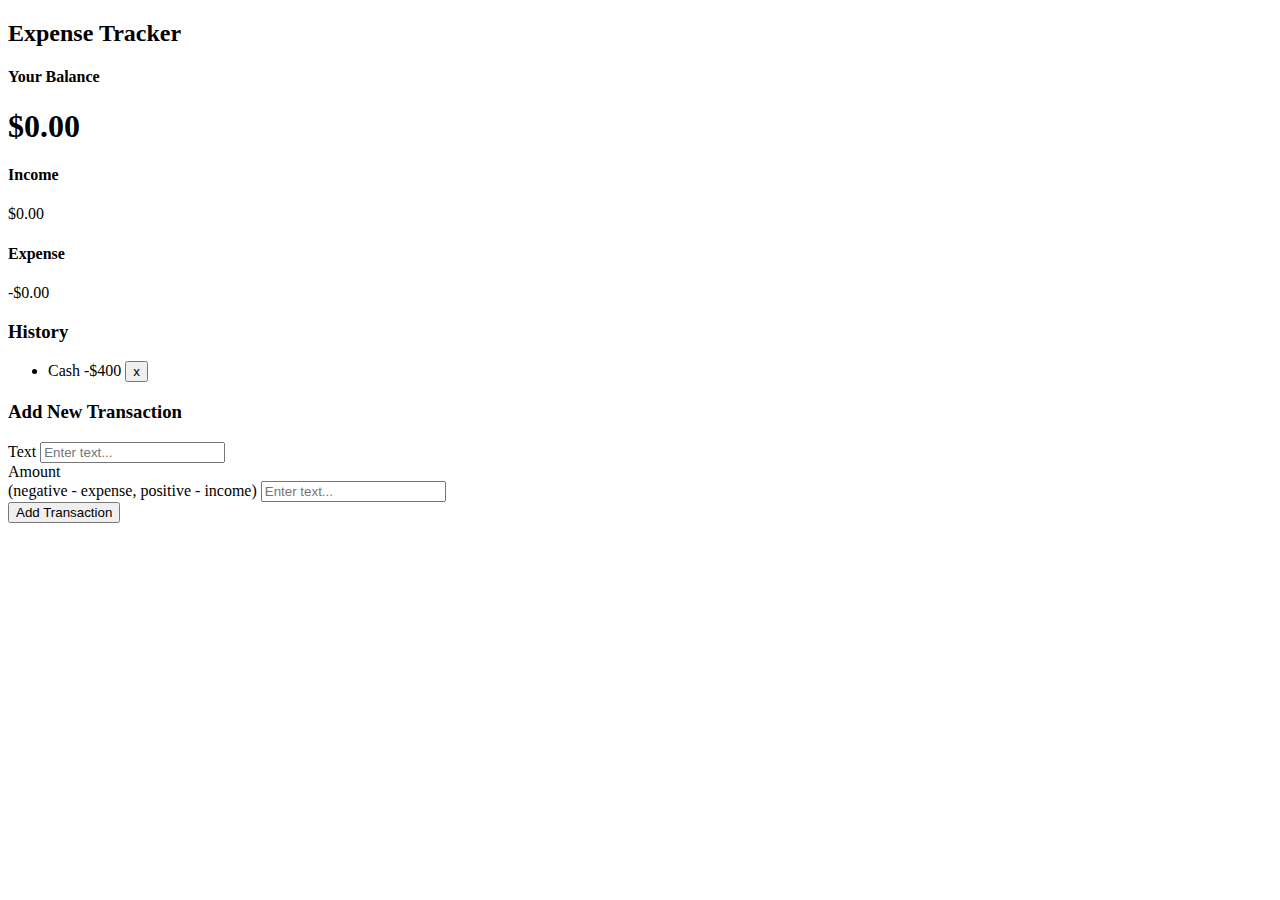
==== tm_proj/P9_expensetracker/index.html @ 7aeaac12 "added html from proj based upon video tutorial" ====
<!DOCTYPE html>
<html lang="en">
<head>
    <meta charset="UTF-8">
    <meta http-equiv="X-UA-Compatible" content="IE=edge">
    <meta name="viewport" content="width=device-width, initial-scale=1.0">
    <link rel="stylesheet" href="style.css">
    <title>Expense Tracker</title>
</head>
<body>
    <h2>Expense Tracker</h2>

    <div class="container">
        <h4>Your Balance</h4>
        <h1 id="balance">$0.00</h1>
    
        <div class="inc-exp-container">
            <div>
                <h4>Income</h4>
                <p id="money-plus" class="money plus">$0.00</p>
            </div>
            <div>
                <h4>Expense</h4>
                <p id="money-minus" class="money minus">-$0.00</p>
            </div>
        </div>

        <h3>History</h3>
        <ul id="list" class="list">
            <li class="minus">Cash <span>-$400</span> <button class="delete-btn">x</button></li>
        </ul>
        <h3>Add New Transaction</h3>
        <form>
            <div class="form-control">
                <label for="text">Text</label>
                <input type="text" id="text" placeholder="Enter text...">
            </div>
            <div class="form-control">
                <label for="amount">Amount <br>(negative - expense, positive - income)</label>
                <input type="number" id="amount" placeholder="Enter text...">
            </div>

            <button class="btn">Add Transaction</button>
        </form>
    </div>

    <script src="script.js"></script>
</body>
</html>
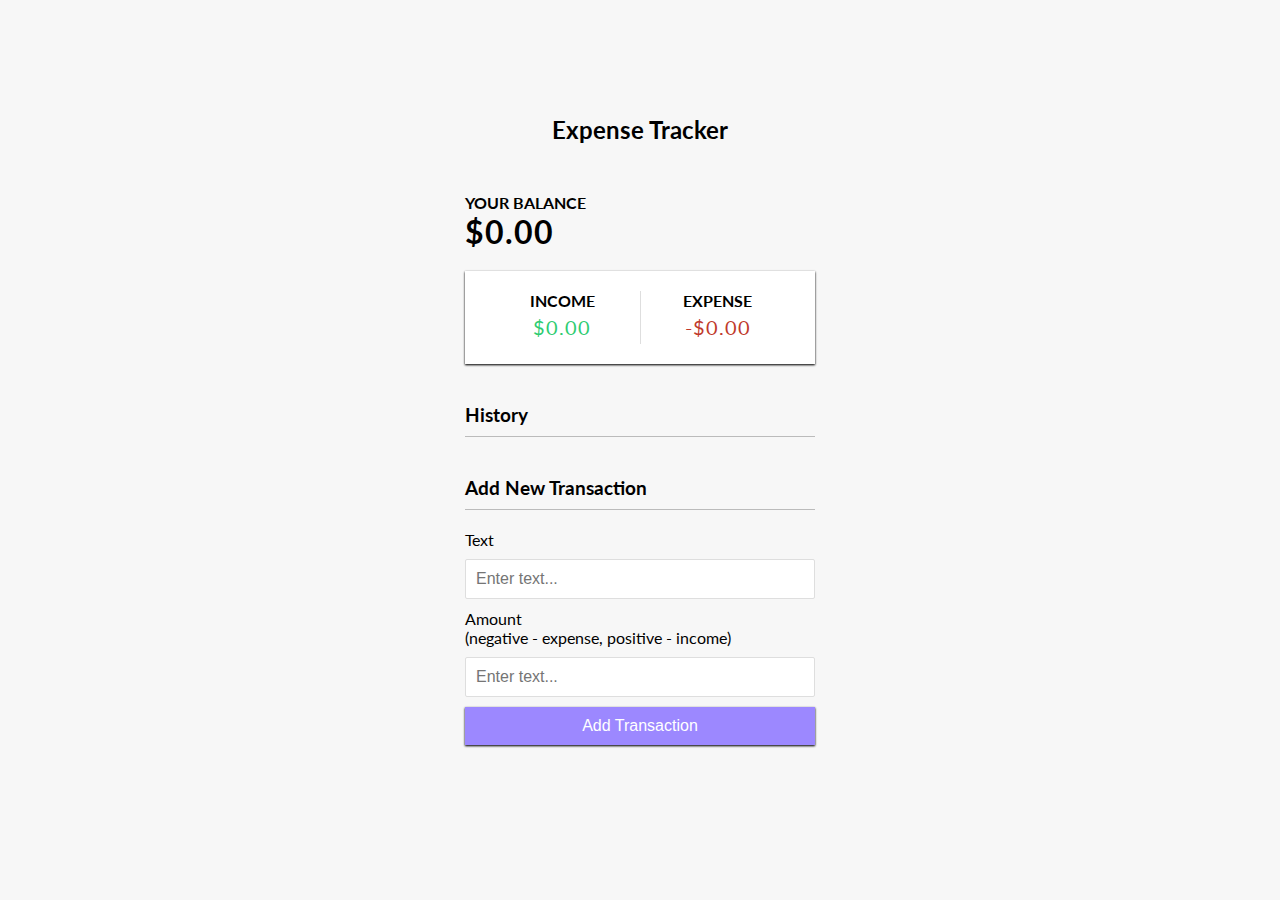
==== commit 49c322a1: "styled html page for the project according to tutorial" ====
--- a/tm_proj/P9_expensetracker/index.html
+++ b/tm_proj/P9_expensetracker/index.html
@@ -27,7 +27,7 @@
 
         <h3>History</h3>
         <ul id="list" class="list">
-            <li class="minus">Cash <span>-$400</span> <button class="delete-btn">x</button></li>
+            <!-- <li class="minus">Cash <span>-$400</span> <button class="delete-btn">x</button></li> -->
         </ul>
         <h3>Add New Transaction</h3>
         <form>
--- a/tm_proj/P9_expensetracker/style.css
+++ b/tm_proj/P9_expensetracker/style.css
@@ -0,0 +1,150 @@
+@import url('https://fonts.googleapis.com/css2?family=Lato&family=Open+Sans&display=swap');
+
+:root { 
+    --box-shadow: 0 1px 3px rgb(0,0,0,0.12), 0 1px 2px rgba(0,0,0.24);
+}
+
+*{
+    box-sizing: border-box;
+}
+
+body  {
+    background-color: #f7f7f7;
+    display: flex;
+    flex-direction: column;
+    align-items: center;
+    justify-content: center;
+    min-height: 100vh;
+    margin: 0;
+    font-family: 'Lato', sans-serif;
+}
+
+.container { 
+    margin: 30px auto;
+    width: 350px;
+}
+
+h1 { 
+    letter-spacing: 1px;
+    margin: 0;
+}
+
+h3 {
+    border-bottom: 1px solid #bbb;
+    padding-bottom: 10px;
+    margin: 40px 0 10px;
+}
+
+h4 {
+    margin: 0;
+    text-transform: uppercase;
+}
+
+.inc-exp-container { 
+    background-color: #fff;
+    box-shadow: var(--box-shadow);
+    padding: 20px;
+    display: flex;
+    justify-content: space-between;
+    margin: 20px 0;
+}
+
+.inc-exp-container > div {
+    flex: 1;
+    text-align: center;
+}
+
+.inc-exp-container > div:first-of-type { 
+    border-right: 1px solid #dedede;
+}
+
+.money { 
+    font-size: 20px;
+    letter-spacing: 1px;
+    margin: 5px 0;
+}
+
+.money.plus { 
+    color: #2ecc71;
+}
+
+.money.minus { 
+    color: #c0392b;
+}
+
+label { 
+    display: inline-block;
+     margin: 10px 0;
+}
+
+input[type='text'], input[type='number'] { 
+    border: 1px solid #dedede;
+    border-radius: 2px;
+    display: block;
+    font-size: 16px;
+    padding: 10px;
+    width: 100%;
+}
+
+.btn { 
+    cursor: pointer;
+    background-color: #9c88ff;
+    box-shadow: var(--box-shadow);
+    color: #fff;
+    border: 0;
+    display: block;
+    font-size: 16px;
+    margin: 10px 0 30px;
+    padding: 10px;
+    width: 100%;
+}
+
+
+.btn:focus, .delete-btn:focus { 
+    outline: 0;
+}
+
+.list { 
+    list-style-type: none;
+    padding: 0;
+    margin-bottom: 40px;
+}
+
+.list li { 
+    background-color: #fff;
+    box-shadow: var(--box-shadow);
+    color: #333;
+    display: flex;
+    justify-content: space-between;
+    position: relative;
+    padding: 10px;
+    margin: 10px 0;
+}
+
+.list li.plus {
+    border-right: 5px solid #2ecc71;
+}
+
+.list li.minus {
+    border-right: 5px solid #c0392b;
+}
+
+.delete-btn { 
+    cursor: pointer;
+    background-color: #e74c3c;
+    border: 0;
+    color: white;
+    font-size: 20px;
+    line-height: 20px;
+    padding: 2px 5px;
+    position: absolute;
+    top: 50%;
+    left: 0;
+    transform: translate(-100%, -50%);
+    opacity: 0;
+    transition: opacity 0.3s ease;
+}
+
+.list li:hover .delete-btn { 
+    opacity: 1;
+}